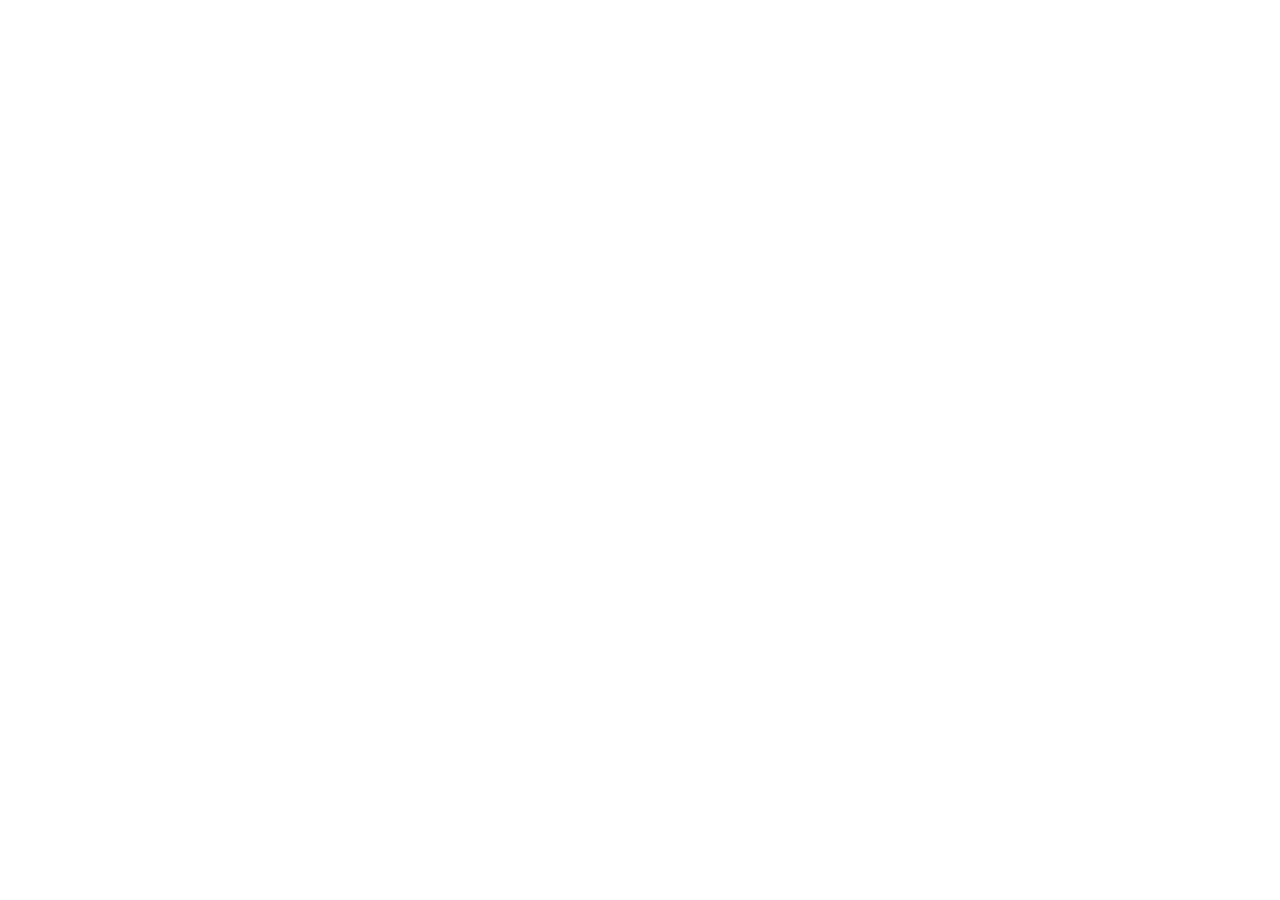
==== index.html @ dbdf3fc3 "folder structure" ====
<!DOCTYPE html>
<html lang="en">

<head>
    <meta charset="UTF-8">
    <meta name="viewport" content="width=device-width, initial-scale=1.0">
    <title>Movie Recommendations</title>
</head>

<body>

</body>

</html>
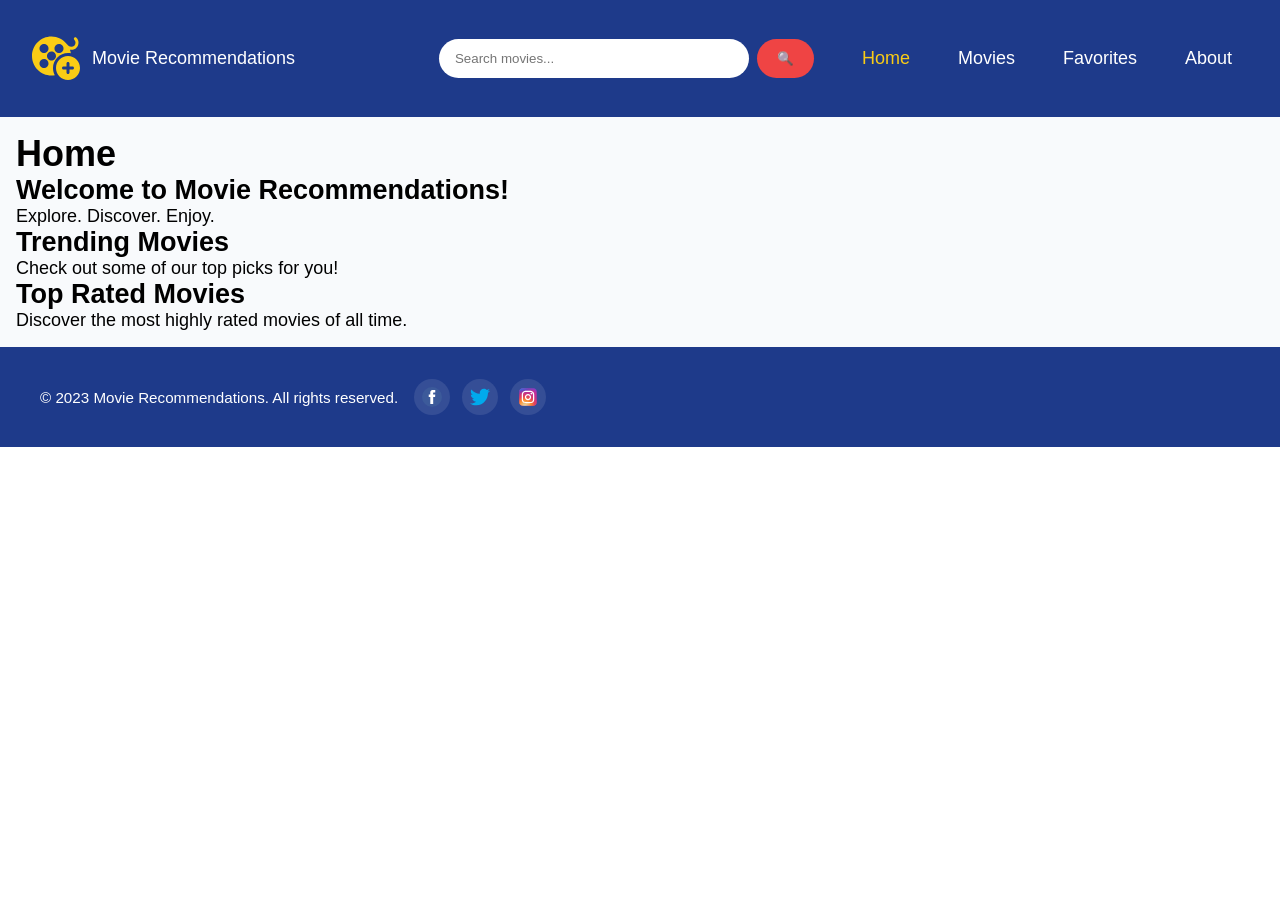
==== commit 7b1aa8c1: "Build Homepage Layout" ====
--- a/index.html
+++ b/index.html
@@ -4,11 +4,54 @@
 <head>
     <meta charset="UTF-8">
     <meta name="viewport" content="width=device-width, initial-scale=1.0">
-    <title>Movie Recommendations</title>
+    <title>Home | Movie Recommendations</title>
+    <link rel="stylesheet" href="css/small.css">
+    <link rel="stylesheet" href="css/large.css">
+    <meta name="description" content="Discover and explore movie recommendations, favorites, and more.">
+
+    <!-- Favicon -->
+    <link rel="icon" href="/images/fav-icon.png">
 </head>
 
 <body>
 
+    <header id="main-header"></header>
+
+    <main>
+        <h1>Home</h1>
+
+        <section>
+            <!-- Hero Section -->
+            <div class="hero">
+                <h2>Welcome to Movie Recommendations!</h2>
+                <p>Explore. Discover. Enjoy.</p>
+            </div>
+        </section>
+
+        <section>
+            <h2>Trending Movies</h2>
+            <p>Check out some of our top picks for you!</p>
+            <div class="movie-list">
+                <!-- Movie items will be dynamically inserted here -->
+            </div>
+        </section>
+
+        <section>
+            <h2>Top Rated Movies</h2>
+            <p>Discover the most highly rated movies of all time.</p>
+            <div class="top-rated-movies">
+                <!-- Top Rated Movie items will be dynamically inserted here -->
+            </div>
+        </section>
+
+
+
+    </main>
+
+    <footer id="main-footer"></footer>
+
+    <script type="module" src="./js/main.js"></script>
+    <script src="./js/navigation.js"></script>
 </body>
 
 </html>
--- a/css/small.css
+++ b/css/small.css
@@ -0,0 +1,203 @@
+/* style the webpage for mobile view */
+/* •	Primary Color: #1E3A8A (Deep Blue)
+•	Secondary Color: #EF4444 (Red)
+•	Background Color: #F8FAFC (Light Gray)
+•	Card Color: #FFFFFF (White)
+•	Accent Color: #FACC15 (Gold)
+•	Text Color: #1F2937 (Dark Gray) 
+
+font-style(header): Poppins, sans-serif;
+font-style(text): Roboto, sans-serif;
+*/
+
+:root {
+    --primary-color: #1E3A8A;
+    --secondary-color: #EF4444;
+    --background-color: #F8FAFC;
+    --card-color: #FFFFFF;
+    --accent-color: #FACC15;
+    --text-color: #1F2937;
+    --font-header: 'Poppins', sans-serif;
+    --font-text: 'Roboto', sans-serif;
+}
+
+* {
+    box-sizing: border-box;
+    margin: 0;
+    padding: 0;
+}
+
+/* HEADER */
+
+header {
+    display: flex;
+    align-items: center;
+    justify-content: space-between;
+    background-color: var(--primary-color);
+    color: var(--card-color);
+    padding: 1rem;
+    font-family: var(--font-header);
+    gap: 2rem;
+}
+
+header>* {
+    flex: 1 1 0;
+}
+
+header .logo,
+header .search-form,
+header nav {
+    display: flex;
+    align-items: center;
+    justify-content: center;
+}
+
+header .logo {
+    gap: 0.75rem;
+    justify-content: flex-start;
+}
+
+header .search-form {
+    justify-content: center;
+}
+
+header nav {
+    justify-content: flex-end;
+}
+
+footer {
+    display: flex;
+    align-items: center;
+    justify-content: space-between;
+    background-color: var(--primary-color);
+    color: var(--card-color);
+    padding: 1rem;
+    font-family: var(--font-header);
+}
+
+header img {
+    height: 48px;
+}
+
+header img {
+    height: 48px;
+}
+
+header form {
+    display: flex;
+    align-items: center;
+    gap: 0.5rem;
+    flex: 1 1 0;
+    min-width: 0;
+}
+
+header form input {
+    flex: 1 1 0;
+    min-width: 0;
+    padding: 0.75rem 1rem;
+    border: none;
+    border-radius: 999px;
+    font-family: var(--font-text);
+    outline: none;
+}
+
+header form button {
+    background-color: var(--secondary-color);
+    color: var(--card-color);
+    border: none;
+    cursor: pointer;
+    font-family: var(--font-text);
+    padding: 0.75rem 1.25rem;
+    border-radius: 999px;
+    white-space: nowrap;
+}
+
+header form button:hover {
+    background-color: var(--accent-color);
+}
+
+.navigation ul {
+    display: flex;
+    gap: 1rem;
+    list-style: none;
+    margin: 0;
+    padding: 0;
+}
+
+.navigation a {
+    color: var(--card-color);
+    margin: 0 1rem;
+}
+
+.navigation a {
+    text-decoration: none;
+}
+
+.navigation a:hover {
+    padding-bottom: 0.25rem;
+    color: var(--accent-color);
+    text-decoration: underline;
+}
+
+/* Active/current page link */
+.navigation a.active,
+.navigation a[aria-current="page"] {
+    color: var(--accent-color);
+    text-decoration: none;
+    /* font-weight: 700; */
+}
+
+
+/* MAIN CONTENT */
+main {
+    background-color: var(--background-color);
+    padding: 1rem;
+    font-family: var(--font-text);
+}
+
+/* FOOTER */
+.align-footer {
+    display: flex;
+    align-items: center;
+    justify-content: space-between;
+    gap: 1rem;
+    background-color: var(--primary-color);
+    color: var(--card-color);
+    padding: 1rem 1.5rem;
+    font-family: var(--font-header);
+}
+
+.align-footer .footer-copy {
+    margin: 0;
+    font-size: 0.95rem;
+    flex: 1;
+    text-align: center;
+}
+
+.align-footer .social-icons {
+    display: flex;
+    gap: 0.75rem;
+    align-items: center;
+}
+
+.align-footer a {
+    display: inline-flex;
+    align-items: center;
+    justify-content: center;
+    width: 36px;
+    height: 36px;
+    background: rgba(255, 255, 255, 0.1);
+    border-radius: 50%;
+    transition: background 0.2s ease, transform 0.2s ease;
+}
+
+.align-footer a:hover {
+    background: rgba(255, 255, 255, 0.18);
+    transform: translateY(-1px);
+}
+
+.align-footer img {
+    width: 20px;
+    height: 20px;
+    margin: 0;
+}
--- a/css/large.css
+++ b/css/large.css
@@ -0,0 +1,7 @@
+/* style the webpage for desktop view */
+@media screen and (min-width: 1024px) {
+    body {
+        font-size: 18px;
+    }
+
+}
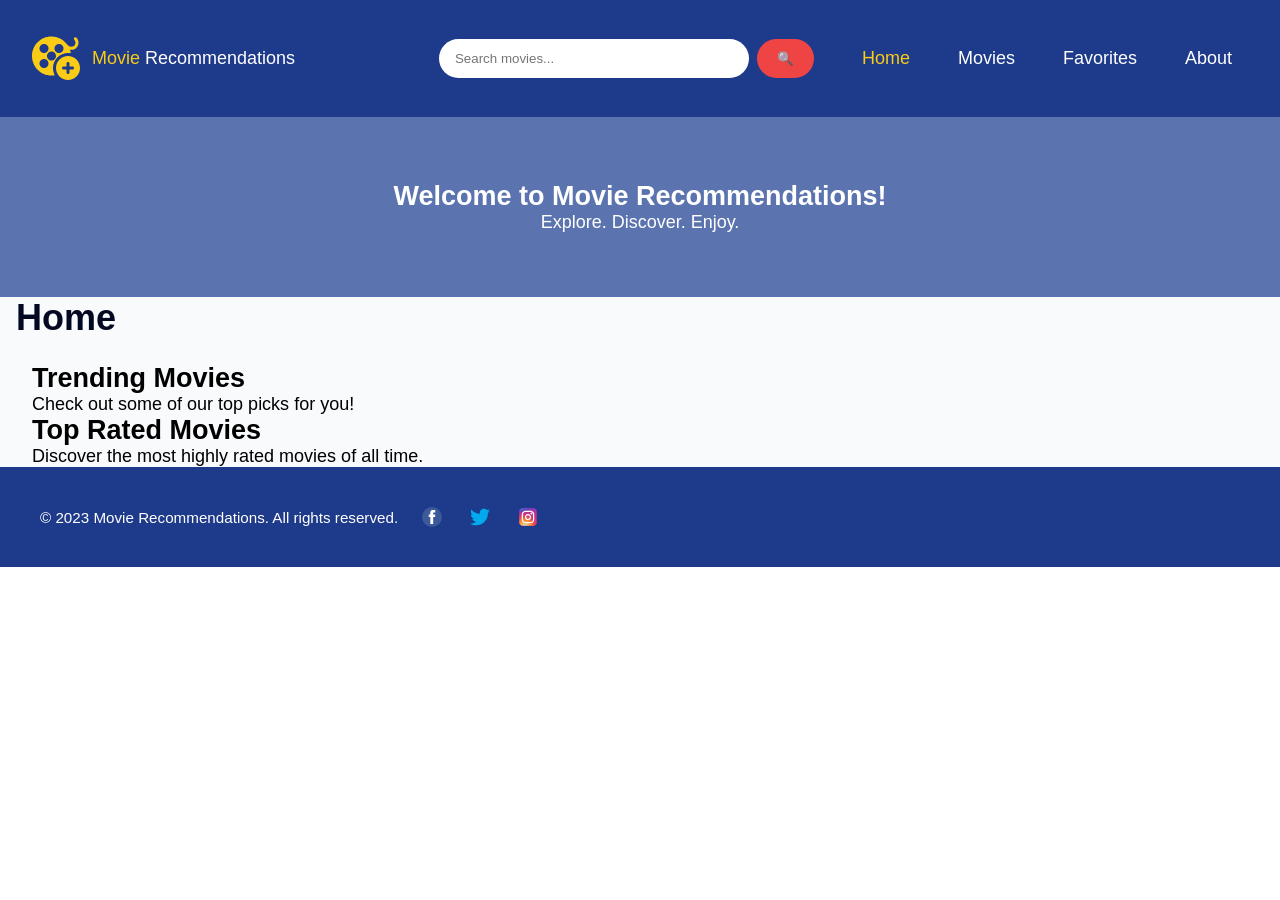
==== commit 4def7c2b: "Modified Page Layouts and Contents" ====
--- a/index.html
+++ b/index.html
@@ -10,7 +10,7 @@
     <meta name="description" content="Discover and explore movie recommendations, favorites, and more.">
 
     <!-- Favicon -->
-    <link rel="icon" href="/images/fav-icon.png">
+    <link rel="icon" href="./images/fav-icon.png">
 </head>
 
 <body>
@@ -18,8 +18,6 @@
     <header id="main-header"></header>
 
     <main>
-        <h1>Home</h1>
-
         <section>
             <!-- Hero Section -->
             <div class="hero">
@@ -27,25 +25,24 @@
                 <p>Explore. Discover. Enjoy.</p>
             </div>
         </section>
+        <h1 class="page-title">Home</h1>
+        <section class="content">
+            <section>
+                <h2>Trending Movies</h2>
+                <p>Check out some of our top picks for you!</p>
+                <div class="movie-list">
+                    <!-- Movie items will be dynamically inserted here -->
+                </div>
+            </section>
 
-        <section>
-            <h2>Trending Movies</h2>
-            <p>Check out some of our top picks for you!</p>
-            <div class="movie-list">
-                <!-- Movie items will be dynamically inserted here -->
-            </div>
+            <section>
+                <h2>Top Rated Movies</h2>
+                <p>Discover the most highly rated movies of all time.</p>
+                <div class="top-rated-movies">
+                    <!-- Top Rated Movie items will be dynamically inserted here -->
+                </div>
+            </section>
         </section>
-
-        <section>
-            <h2>Top Rated Movies</h2>
-            <p>Discover the most highly rated movies of all time.</p>
-            <div class="top-rated-movies">
-                <!-- Top Rated Movie items will be dynamically inserted here -->
-            </div>
-        </section>
-
-
-
     </main>
 
     <footer id="main-footer"></footer>
--- a/css/small.css
+++ b/css/small.css
@@ -12,10 +12,14 @@
 
 :root {
     --primary-color: #1E3A8A;
+    --shades-of-primary-color: #030922;
+    --tint-of-primary-color: #5B74AF;
     --secondary-color: #EF4444;
     --background-color: #F8FAFC;
     --card-color: #FFFFFF;
     --accent-color: #FACC15;
+    --shades-of-accent-color: #BA970C;
+    --tint-of-accent-color: #FCDD7C;
     --text-color: #1F2937;
     --font-header: 'Poppins', sans-serif;
     --font-text: 'Roboto', sans-serif;
@@ -38,6 +42,9 @@
     padding: 1rem;
     font-family: var(--font-header);
     gap: 2rem;
+    position: sticky;
+    top: 0;
+    z-index: 1000;
 }
 
 header>* {
@@ -64,6 +71,41 @@
 header nav {
     justify-content: flex-end;
 }
+
+header .highlight {
+    color: var(--accent-color);
+}
+
+.hero {
+    background-color: var(--tint-of-primary-color);
+    color: var(--card-color);
+    margin: 0;
+    padding: 4rem 2rem;
+    text-align: center;
+    font-family: var(--font-header);
+}
+
+.page-title {
+    padding-left: 1rem;
+    /* content: ""; */
+    width: 100%;
+    /* height: 2px; */
+    /* background-color: var(--shades-of-primary-color); */
+    position: relative;
+    display: inline-flex;
+    align-items: center;
+    gap: 1rem;
+    color: var(--shades-of-primary-color);
+    margin-bottom: 1.5rem;
+}
+
+/* .page-title::after {
+    content: "";
+    display: inline-block;
+    width: 5%;
+    height: 4px;
+    background-color: var(--shades-of-primary-color);
+} */
 
 footer {
     display: flex;
@@ -151,7 +193,7 @@
 /* MAIN CONTENT */
 main {
     background-color: var(--background-color);
-    padding: 1rem;
+    /* padding: 1rem;  */
     font-family: var(--font-text);
 }
 
@@ -186,13 +228,13 @@
     justify-content: center;
     width: 36px;
     height: 36px;
-    background: rgba(255, 255, 255, 0.1);
+    /* background: var(--tint-of-primary-color); */
     border-radius: 50%;
     transition: background 0.2s ease, transform 0.2s ease;
 }
 
 .align-footer a:hover {
-    background: rgba(255, 255, 255, 0.18);
+    background: var(--tint-of-primary-color);
     transform: translateY(-1px);
 }
 
@@ -200,4 +242,124 @@
     width: 20px;
     height: 20px;
     margin: 0;
+}
+
+.content {
+    padding-left: 2rem;
+    padding-right: 2rem;
+}
+
+/* About layout */
+.about-layout {
+    display: flex;
+    flex-direction: row;
+    align-items: center;
+    gap: 2rem;
+    flex-wrap: wrap;
+    margin-top: 2rem;
+}
+
+.about-content,
+.about-image {
+    flex: 1 1 400px;
+}
+
+.about-content h1 {
+    font-family: var(--font-header);
+    color: var(--primary-color);
+    margin-bottom: 1rem;
+}
+
+.about-content p {
+    line-height: 1.8;
+    color: var(--text-color);
+    margin-bottom: 1rem;
+}
+
+.about-image {
+    display: flex;
+    justify-content: center;
+}
+
+.about-image img {
+    width: 100%;
+    max-width: 600px;
+    border-radius: 1rem;
+    display: block;
+}
+
+.about-features {
+    background-color: var(--tint-of-primary-color);
+    padding: 2rem;
+    display: grid;
+    grid-template-columns: repeat(auto-fit, minmax(220px, 1fr));
+    gap: 1rem;
+    margin-top: 2rem;
+}
+
+.about-features>div {
+    padding: 1.5rem;
+    background-color: var(--tint-of-accent-color);
+    border-radius: 1rem;
+}
+
+.about-features img {
+    width: 48px;
+    height: 48px;
+    margin-bottom: 0.75rem;
+}
+
+/* .about-features img :hover {
+    border-radius: 2px solid var(--tint-of-accent-color);
+} */
+
+.about-features h3 {
+    margin-bottom: 0.5rem;
+    color: var(--primary-color);
+    font-family: var(--font-header);
+}
+
+/* MOBILE VIEW */
+@media screen and (max-width: 768px) {
+    header {
+        flex-direction: column;
+        align-items: stretch;
+        gap: 1rem;
+    }
+
+    header>* {
+        flex: none;
+        width: 100%;
+    }
+
+    header .logo {
+        justify-content: space-between;
+    }
+
+    header .search-form {
+        width: 100%;
+    }
+
+    header form {
+        width: 100%;
+    }
+
+    .navigation ul {
+        justify-content: center;
+        flex-wrap: wrap;
+        gap: 0.5rem 1rem;
+    }
+
+    .navigation a {
+        margin: 0;
+    }
+
+    .align-footer {
+        flex-direction: column;
+        text-align: center;
+    }
+
+    .align-footer .footer-copy {
+        text-align: center;
+    }
 }
